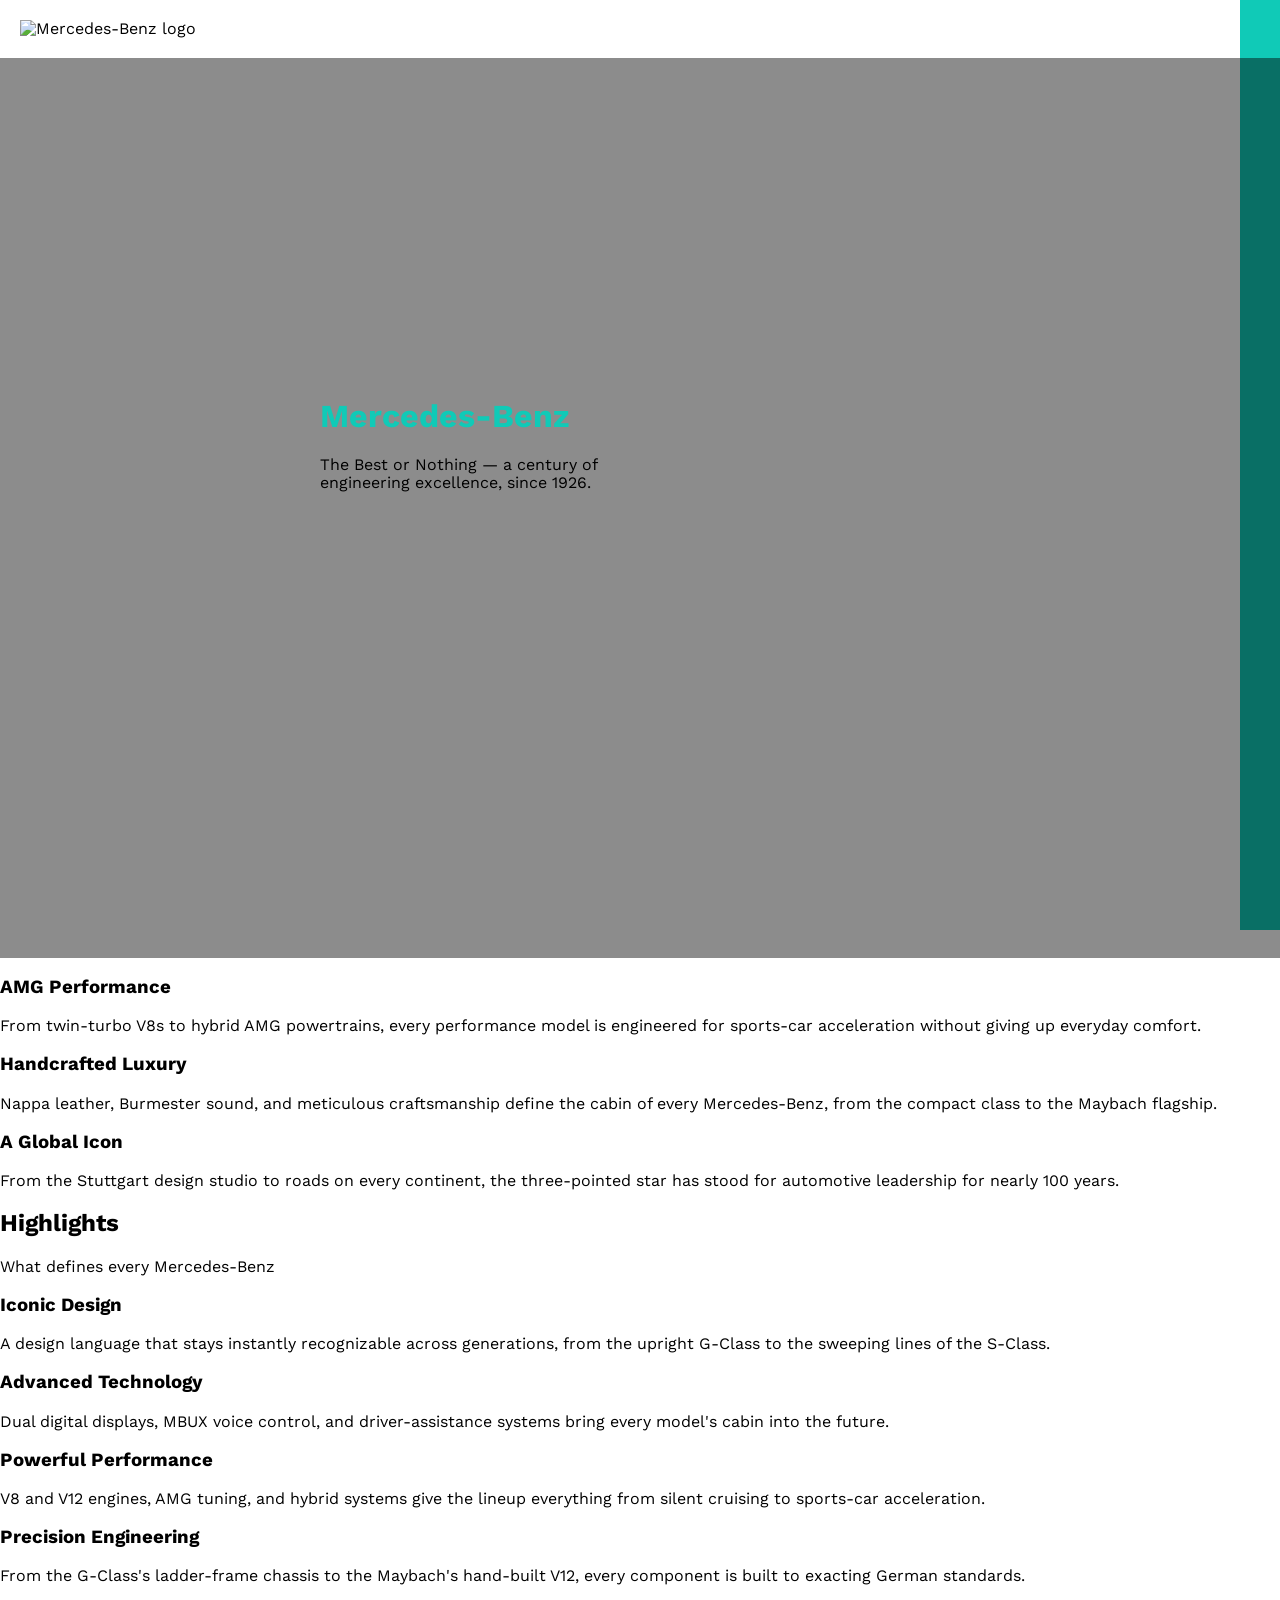
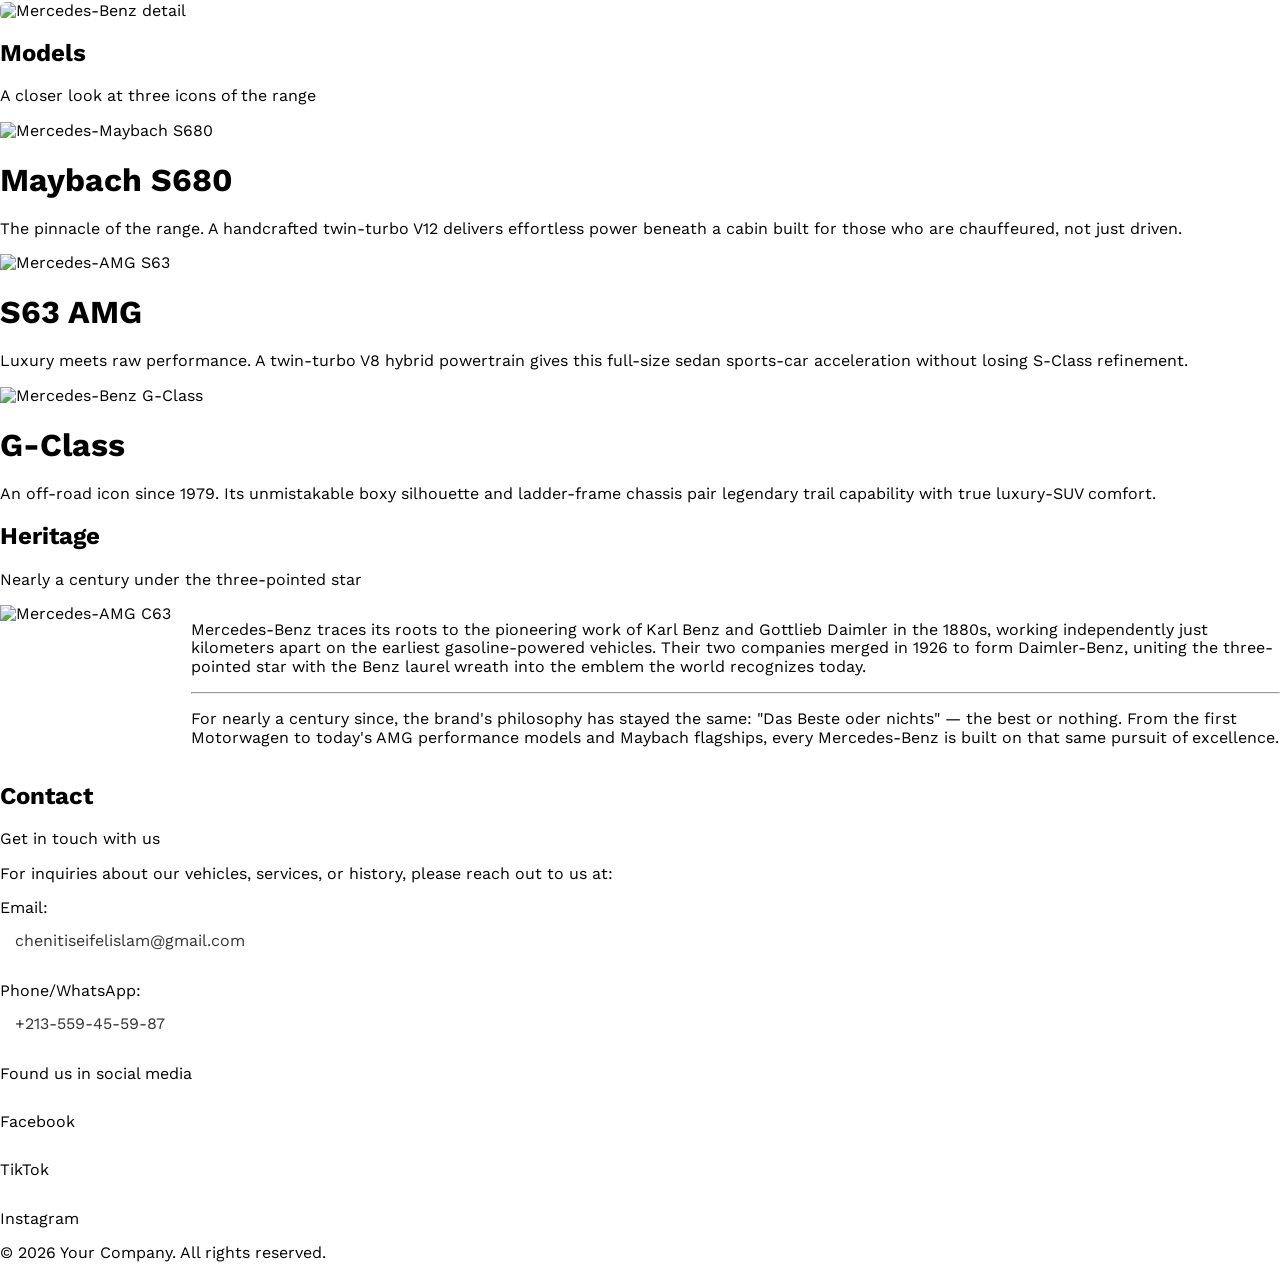
==== index.html @ ce95c252 "Update index.html" ====
<!doctype html>
<html lang="en">
  <head>
    <meta charset="UTF-8" />
    <meta name="viewport" content="width=device-width, initial-scale=1.0">
    <title>Mercedes-Benz | Iconic Models</title>
    <!-- main template css file -->
    <link rel="stylesheet" href="css/leon.css" />
    <!-- render all elements normally -->
    <link rel="stylesheet" href="css/normalize.css" />
    <!-- google font -->
    <link rel="preconnect" href="https://fonts.googleapis.com" />
    <link rel="preconnect" href="https://fonts.gstatic.com" crossorigin />
    <link
      href="https://fonts.googleapis.com/css2?family=Work+Sans:ital,wght@0,100..900;1,100..900&display=swap"
      rel="stylesheet"
    />
    <!-- css tailwind -->
    <script src="https://cdn.jsdelivr.net/npm/@tailwindcss/browser@4"></script>
    <script
      src="https://kit.fontawesome.com/24b8c51039.js"
      crossorigin="anonymous"
    ></script>

    <!--
    ===================================================================
    ملاحظة: هاذو القواعد يخدمو بـ !important قصدا. جربنا الـ flex/before/after
    بواسطة Tailwind classes مرتين وماخدموش فالمتصفح الحقيقي متاعك (صورة السيرفيس
    خرجت بالحجم الطبيعي، والـ about بقات column واحد، والمربع التركوازي ماطلعش).
    هاذي القواعد تخدم أكيد مهما كان السبب (leon.css يتضارب، ولا Tailwind ماغلدش
    الـ class). إذا بعتلي leon.css نقدر نلغي هاذ الـ !important وندير نسخة أنظف.
    ===================================================================
  -->
    <style>
      #leading {
        position: relative;
        display: flex !important;
        align-items: center;
        justify-content: center;
        min-height: 100vh;
        overflow: hidden;
      }
      #leading .overlay {
        position: absolute;
        inset: 0;
        background: #000;
        opacity: 0.45;
      }
      #services-content #col1 img {
        max-width: 100% !important;
        width: 100% !important;
        height: auto !important;
        display: block;
        border-radius: 6px;
      }
      #about .about-flex {
        display: flex !important;
        flex-wrap: wrap;
        justify-content: space-between;
        align-items: flex-start;
        gap: 20px;
      }
      #about .about-img-wrap {
        position: relative;
        display: inline-block;
      }
      #about .about-accent-1 {
        position: absolute;
        z-index: -1;
        top: -20px;
        right: -40px;
        width: 120px;
        height: 300px;
        background: #10cab7;
      }
      #about .about-accent-2 {
        position: absolute;
        z-index: -1;
        top: 0;
        right: -20px;
        width: 100px;
        height: 100%;
        background: #10cab7;
      }
      #nav-menu.hidden {
        display: none !important;
      }
    </style>
  </head>
  <body>
    <div class="header">
      <div class="flex items-center justify-between">
        <img
          class="image w-24"
          src="https://pngimg.com/uploads/mercedes_logos/mercedes_logos_PNG1.png"
          alt="Mercedes-Benz logo"
        />
        <div class="relative" id="links">
          <span
            class="icon flex flex-col justify-between w-8 h-5 cursor-pointer items-end"
          >
            <span class="bg-gray-950 w-full h-0.5"></span>
            <span
              class="bg-gray-950 w-3/5 h-0.5 hover:w-full duration-700"
            ></span>
            <span class="bg-gray-950 w-full h-0.5"></span>
          </span>
          <ul id="nav-menu" class="hidden">
            <li><a href="#services">Highlights</a></li>
            <li><a href="#portfolio">Models</a></li>
            <li><a href="#about">Heritage</a></li>
            <li><a href="#contact">Contact</a></li>
          </ul>
        </div>
      </div>
    </div>
    <!-- end header -->

    <!-- start leading section -->
    <div
      id="leading"
      class="bg-[url(https://group.mercedes-benz.com/bilder/karriere/ueber-uns/standorte/ndl-locations/ndl-stuttgart-w1920xh1080-cutout.jpg)] text-white"
    >
      <div class="overlay"></div>
      <div id="intro" class="relative ml-96 text-center max-w-full">
        <h1 id="intro1" class="m-0 text-center">Mercedes-Benz</h1>
        <p class="text-lg m-0 leading-6">
          The Best or Nothing — a century of engineering excellence, since 1926.
        </p>
      </div>
    </div>
    <!-- end leading section -->

    <!-- start Features -->
    <div id="Features" class="pt-[60px] pb-[60px] px-[50px] bg-white">
      <div id="container" class="grid grid-cols-3 gap-4">
        <div id="feat">
          <i id="text" class="fas fa-bolt fa-3x"></i>
          <h3 class="font-extrabold mt-[30px] mb-[30px]">AMG Performance</h3>
          <p class="leading-6 text-[#777] text-lg">
            From twin-turbo V8s to hybrid AMG powertrains, every performance
            model is engineered for sports-car acceleration without giving up
            everyday comfort.
          </p>
        </div>
        <div id="feat">
          <i id="text" class="fas fa-gem fa-3x"></i>
          <h3 class="font-extrabold mt-[30px] mb-[30px]">Handcrafted Luxury</h3>
          <p class="leading-6 text-[#777] text-lg">
            Nappa leather, Burmester sound, and meticulous craftsmanship define
            the cabin of every Mercedes-Benz, from the compact class to the
            Maybach flagship.
          </p>
        </div>
        <div id="feat">
          <i id="text" class="fas fa-globe-asia fa-3x"></i>
          <h3 class="mt-[30px] mb-[30px] font-extrabold">A Global Icon</h3>
          <p class="leading-6 text-[#777] text-lg">
            From the Stuttgart design studio to roads on every continent, the
            three-pointed star has stood for automotive leadership for nearly
            100 years.
          </p>
        </div>
      </div>
    </div>
    <!-- end features -->

    <!-- start services -->
    <div id="services" class="pt-[60px] pb-[60px] bg-[#f6f6f6]">
      <div id="container">
        <h2
          id="special-heading"
          class="text-[#ebeced] text-8xl text-center font-extrabold tracking-wide m-0"
        >
          Highlights
        </h2>
        <p class="mt-[-30px] text-center text-[#797979]">
          What defines every Mercedes-Benz
        </p>
        <div
          id="services-content"
          class="grid md:grid-cols-[repeat(auto-fill,minmax(400px,1fr))] gap-4 mt-[100px]"
        >
          <div id="col" class="col-span-2 grid grid-cols-2 gap-3">
            <!-- start service -->
            <div id="src" class="flex mb-[40px]">
              <i class="text-[#10cab7] basis-40 fas fa-palette fa-2x"></i>
              <div id="text1" class="flex-1">
                <h3 class="mb-[20px]">Iconic Design</h3>
                <p class="text-[#777] font-light text-base/6">
                  A design language that stays instantly recognizable across
                  generations, from the upright G-Class to the sweeping lines of
                  the S-Class.
                </p>
              </div>
            </div>
            <div id="src" class="flex mb-[40px]">
              <i class="text-[#10cab7] basis-40 fas fa-microchip fa-2x"></i>
              <div id="text1" class="flex-1">
                <h3 class="mb-[20px]">Advanced Technology</h3>
                <p class="text-[#777] font-light text-base/6">
                  Dual digital displays, MBUX voice control, and
                  driver-assistance systems bring every model's cabin into the
                  future.
                </p>
              </div>
            </div>
            <div id="src" class="flex mb-[40px]">
              <i class="text-[#10cab7] basis-40 fas fa-gauge-high fa-2x"></i>
              <div id="text1" class="flex-1">
                <h3 class="mb-[20px]">Powerful Performance</h3>
                <p class="text-[#777] font-light text-base/6">
                  V8 and V12 engines, AMG tuning, and hybrid systems give the
                  lineup everything from silent cruising to sports-car
                  acceleration.
                </p>
              </div>
            </div>
            <div id="src" class="flex mb-[40px]">
              <i class="text-[#10cab7] basis-40 fas fa-pencil-ruler fa-2x"></i>
              <div id="text1" class="flex-1">
                <h3 class="mb-[20px]">Precision Engineering</h3>
                <p class="text-[#777] font-light text-base/6">
                  From the G-Class's ladder-frame chassis to the Maybach's
                  hand-built V12, every component is built to exacting German
                  standards.
                </p>
              </div>
            </div>
          </div>
          <div
            id="col1"
            class="text-center relative after:content[''] z-20 w-[280px] object-cover block rounded-xs ease-cubic-bezier(0.4, 0, 1, 1) transition-shadow transition-transform duration-300 hover:shadow-lg hover:scale-[1.05]"
          >
            <!-- ⚠️ هاذي كانت الصورة لي طلعت جبل كبير: الملف "photo_2026-07-30_19-15-03.jpg" في مسارك المحلي
               راهو فعلا صورة جبل، ماشي سيارة. بدلها بصورة مرسيدس باش تبان صح، الحجم دابا محكوم فيه. -->
            <img
              src="https://encrypted-tbn0.gstatic.com/images?q=tbn:ANd9GcRVw_ZmyvzG6vweEqPWI_PV7FlC_-JJWz1osAmRLnWYPA&s=10"
              alt="Mercedes-Benz detail"
            />
          </div>
        </div>
      </div>
    </div>
    <!-- end service -->
    <!-- start Portfolio -->
    <div id="portfolio" class="pt-[60px] pb-[60px] bg-[#f6f6f6] text-center">
      <div id="container">
        <h2
          id="special-heading"
          class="text-[#ebeced] text-8xl text-center font-extrabold tracking-wide m-5"
        >
          Models
        </h2>
        <p class="mt-[-30px] text-center text-[#797979]">
          A closer look at three icons of the range
        </p>
        <div
          id="portfolio-content"
          class="grid md:grid-cols-[repeat(auto-fill,minmax(500px,1fr))] gap-3 mt-[80px]"
        >
          <div
            id="colm"
            class="col-span-3 grid grid-cols-3 gap-3 text-center bg-[#10cab7]"
          >
            <div
              id="src"
              class="m-[40px] p-10 bg-white z-20 w-[400px] object-cover block rounded-xs ease-cubic-bezier(0.4, 0, 1, 1) transition-shadow transition-transform duration-300 hover:shadow-lg hover:scale-[1.05]"
            >
              <img
                src="https://encrypted-tbn0.gstatic.com/images?q=tbn:ANd9GcTvWDLfYeD95-okkOmGOzFgvJ56wzwLYk7psb8Pz3eC8cBP65xWYmjfU96D&s=10"
                alt="Mercedes-Maybach S680"
                style="max-width: 100%; height: auto"
              />
              <div id="card">
                <h1>Maybach S680</h1>
                <p class="text-[#777]">
                  The pinnacle of the range. A handcrafted twin-turbo V12
                  delivers effortless power beneath a cabin built for those who
                  are chauffeured, not just driven.
                </p>
              </div>
            </div>
            <div
              id="src"
              class="m-[40px] p-10 bg-white z-20 w-[400px] object-cover block rounded-xs ease-cubic-bezier(0.4, 0, 1, 1) transition-shadow transition-transform duration-300 hover:shadow-lg hover:scale-[1.05]"
            >
              <img
                src="https://encrypted-tbn0.gstatic.com/images?q=tbn:ANd9GcT4TrvBbTj8wQHS51KYvJJ618ye_A0MgrolU33jnkYosg&s=10"
                alt="Mercedes-AMG S63"
                style="max-width: 100%; height: auto"
              />
              <div id="card">
                <h1>S63 AMG</h1>
                <p class="text-[#777]">
                  Luxury meets raw performance. A twin-turbo V8 hybrid
                  powertrain gives this full-size sedan sports-car acceleration
                  without losing S-Class refinement.
                </p>
              </div>
            </div>
            <div
              id="src"
              class="m-[40px] p-10 bg-white z-20 w-[400px] object-cover block rounded-xs ease-cubic-bezier(0.4, 0, 1, 1) transition-shadow transition-transform duration-300 hover:shadow-lg hover:scale-[1.05]"
            >
              <img
                src="https://encrypted-tbn0.gstatic.com/images?q=tbn:ANd9GcSbl_Mf_9GpAgUsR4iJ3uPsqDpMBJOGz1k072__wopQ1Rlsa8rmXntTL21z&s=10"
                alt="Mercedes-Benz G-Class"
                style="max-width: 100%; height: auto"
              />
              <div id="card">
                <h1>G-Class</h1>
                <p class="text-[#777]">
                  An off-road icon since 1979. Its unmistakable boxy silhouette
                  and ladder-frame chassis pair legendary trail capability with
                  true luxury-SUV comfort.
                </p>
              </div>
            </div>
          </div>
        </div>
      </div>
    </div>
    <!-- end portfolio -->

    <!-- start about -->
    <div id="about" class="pt-[60px] pb-[60px] bg-[#f6f6f6] text-center">
      <div id="container">
        <h2
          class="text-[#ebeced] text-8xl text-center font-extrabold tracking-wide m-5"
        >
          Heritage
        </h2>
        <p class="mt-[-30px] text-center text-[#797979]">
          Nearly a century under the three-pointed star
        </p>
        <div class="about-flex mt-[80px]">
          <div
            class="about-img-wrap m-[40px] p-10 before:absolute before:bg-[#10cab7] before:h-[100%] before:top-0 before:left-0 before:right-0 before:bottom-0 before:w-[100%] before:content['']"
          >
            <img
              class="max-w-full w-[500px] h-[275px] object-cover block rounded-xs ease-cubic-bezier(0.4, 0, 1, 1) transition-shadow transition-transform duration-300 hover:shadow-lg hover:scale-[1.05]"
              style="position: relative; z-index: 1"
              src="https://hips.hearstapps.com/hmg-prod/images/2023-mercedes-amg-c63-s-e-performance-118-65d7969b525e3.jpg?crop=0.742xw:0.628xh;0.207xw,0.204xh&resize=2048:*"
              alt="Mercedes-AMG C63"
            />
          </div>
          <div class="text-left m-[40px]" style="flex: 1; min-width: 280px">
            <p>
              Mercedes-Benz traces its roots to the pioneering work of Karl Benz
              and Gottlieb Daimler in the 1880s, working independently just
              kilometers apart on the earliest gasoline-powered vehicles. Their
              two companies merged in 1926 to form Daimler-Benz, uniting the
              three-pointed star with the Benz laurel wreath into the emblem the
              world recognizes today.
            </p>
            <hr />
            <p>
              For nearly a century since, the brand's philosophy has stayed the
              same: "Das Beste oder nichts" — the best or nothing. From the
              first Motorwagen to today's AMG performance models and Maybach
              flagships, every Mercedes-Benz is built on that same pursuit of
              excellence.
            </p>
          </div>
        </div>
      </div>
    </div>
    <!-- end about -->
    <!-- start contact -->
    <div id="contact" class="pt-[60px] pb-[60px] bg-[#f6f6f6] text-center">
      <div id="container">
        <h2
          class="text-[#ebeced] text-8xl text-center font-extrabold tracking-wide m-5"
        >
          Contact
        </h2>
        <p class="mt-[-50px] text-center text-[#797979]">
          Get in touch with us
        </p>
        <div class="mt-[80px] pt-[60px] pb-[60px] text-center">
          <p class="text-3xl font-extrabold text-[#2c4755]">
            For inquiries about our vehicles, services, or history, please reach
            out to us at:
          </p>
          <div class="mt-[40px] text-lg">
            <p>
              Email:
              <a href="mailto:chenitiseifelislam@gmail.com?subject=Contact"
                ><span class="underline text-blue-600 hover:text-blue-800"
                  >chenitiseifelislam@gmail.com
                </span></a
              >
            </p>
            <p>
              Phone/WhatsApp:
              <a href="tel:+213559455987"
                ><span class="underline text-blue-600 hover:text-blue-800">
                  +213-559-45-59-87</span
                ></a
              >
            </p>
            <div class="flex justify-center items-center gap-6 mt-4">
              <span class="text-sm font-medium gray-700"
                >Found us in social media</span
              >
              <div class="group relative flex flex-col items-center">
                <a
                  href="https://www.facebook.com/share/19PAE3bECD/"
                  class="text-xl"
                >
                  <i class="fa-brands fa-facebook"></i>
                </a>
                <span
                  class="absolute top-8 scale-0 transition-all rounded bg-gray-800 p-2 text-xs text-white group-hover:scale-100 z-10 whitespace-nowrap"
                  >Facebook</span
                >
              </div>
              <div class="group relative flex flex-col items-center">
                <a
                  href="https://www.tiktok.com/@aboud5578?_r=1&_t=ZS-99OyfiSeMpW"
                  class="text-xl"
                >
                  <i class="fa-brands fa-tiktok"></i>
                </a>
                <span
                  class="absolute top-8 scale-0 transition-all rounded bg-gray-800 p-2 text-xs text-white group-hover:scale-100 z-10 whitespace-nowrap"
                  >TikTok</span
                >
              </div>
              <div class="group relative flex flex-col items-center">
                <a
                  href="https://www.instagram.com/seif._.7?igsi=MWlhbWY3bTNmczl5Yw=="
                  class="text-xl"
                >
                  <i class="fa-brands fa-instagram"></i>
                </a>
                <span
                  class="absolute top-8 scale-0 transition-all rounded bg-gray-800 p-2 text-xs text-white group-hover:scale-100 z-10 whitespace-nowrap"
                  >Instagram</span
                >
              </div>
            </div>
          </div>
        </div>
      </div>
    </div>
    <!-- end contact -->
    <!-- start footer -->
    <footer class="bg-[#2c4755] text-white py-10">
      <div class="container mx-auto">
        <p class="text-center">© 2026 Your Company. All rights reserved.</p>
      </div>
    </footer>
    <script>
      const icon = document.querySelector(".icon");
      const menu = document.getElementById("nav-menu");
      icon.addEventListener("click", () => {
        menu.classList.toggle("hidden");
        menu.classList.toggle("flex");
      });
    </script>
  </body>
</html>
---- css/leon.css ----
/* start global rules */
* {
    -webkit-box-sizing: border-box;
    -moz-box-sizing: border-box;
    box-sizing: border-box;
}
body {
    font-family: "work sans", sans-serif;
}
/* end global rules */
/* @media (max-width: 1199px) {
  #col1 {
    display: none;
  }
} */
body {
  min-width: 1200px; /* حط هنا العرض تاع التصميم الأصلي تاعك */
  overflow-x: auto;
}
@media (max-width: 768px) {
  #special-heading {
    font-size: 60px;
  }
  #special-heading + p {
    margin-top: -20px;
  }
  #src {
    flex-direction: column;
    text-align: center;
  }
}
/* small */
@media (min-width: 768px) {
  .container {
    width: 750px;
  }
}
/* medium */
@media (min-width: 992px) {
  .container {
    width: 970px;
  }
}
/* large */
@media (min-width: 1200px) {
  .container {
    width: 1170px;
  }
}
.header {
    padding: 20px;
}
ul {
    list-style: none;
    margin: 0;
    padding: 0;
    background-color: #f6f6f6;
    position: absolute;
    right: 0;
    min-width: 200px;
    top: 30px;
    z-index: 1;
}
ul:hover {
  display: block;
}
ul::before {
  content: "";
    border-width: 10px;
    border-style: solid;
    border-color: transparent transparent #120cf5 transparent;
    position: absolute;
    right: 5px;
    top: -20px;
}
a {
  display: block;
  padding: 15px;
  text-decoration: none;
  color: #333;
  transition: 0.3s;
  -webkit-transition: 0.3s;
  -moz-transition: 0.3s;
  -ms-transition: 0.3s;
  -o-transition: 0.3s;
}
a:hover {
  padding-left: 25px;
}
li:not(:last-child) a {
  border-bottom: 3px solid #EEE;
}
/* end header */
/* start leading section */
#leading {
  height: 500px;
  width: auto;
  position: relative;
}
#intro {
  width: 320px;
  transform: translate(-50%, -50%);
  -webkit-transform: translate(-50%, -50%);
  -moz-transform: translate(-50%, -50%);
  -ms-transform: translate(-50%, -50%);
  -o-transform: translate(-50%, -50%);
}
#intro1 {
  color: #10cab7;
}
#text {
  color: #10cab7;
}
#col1::before {
  content: '';
  position: absolute;
  background-color: #10cab7;
  width: 65px;
  height: calc(100% + 60px);
  right: -25px;
  top: -30px;
  z-index: -1;
}
/* end features */
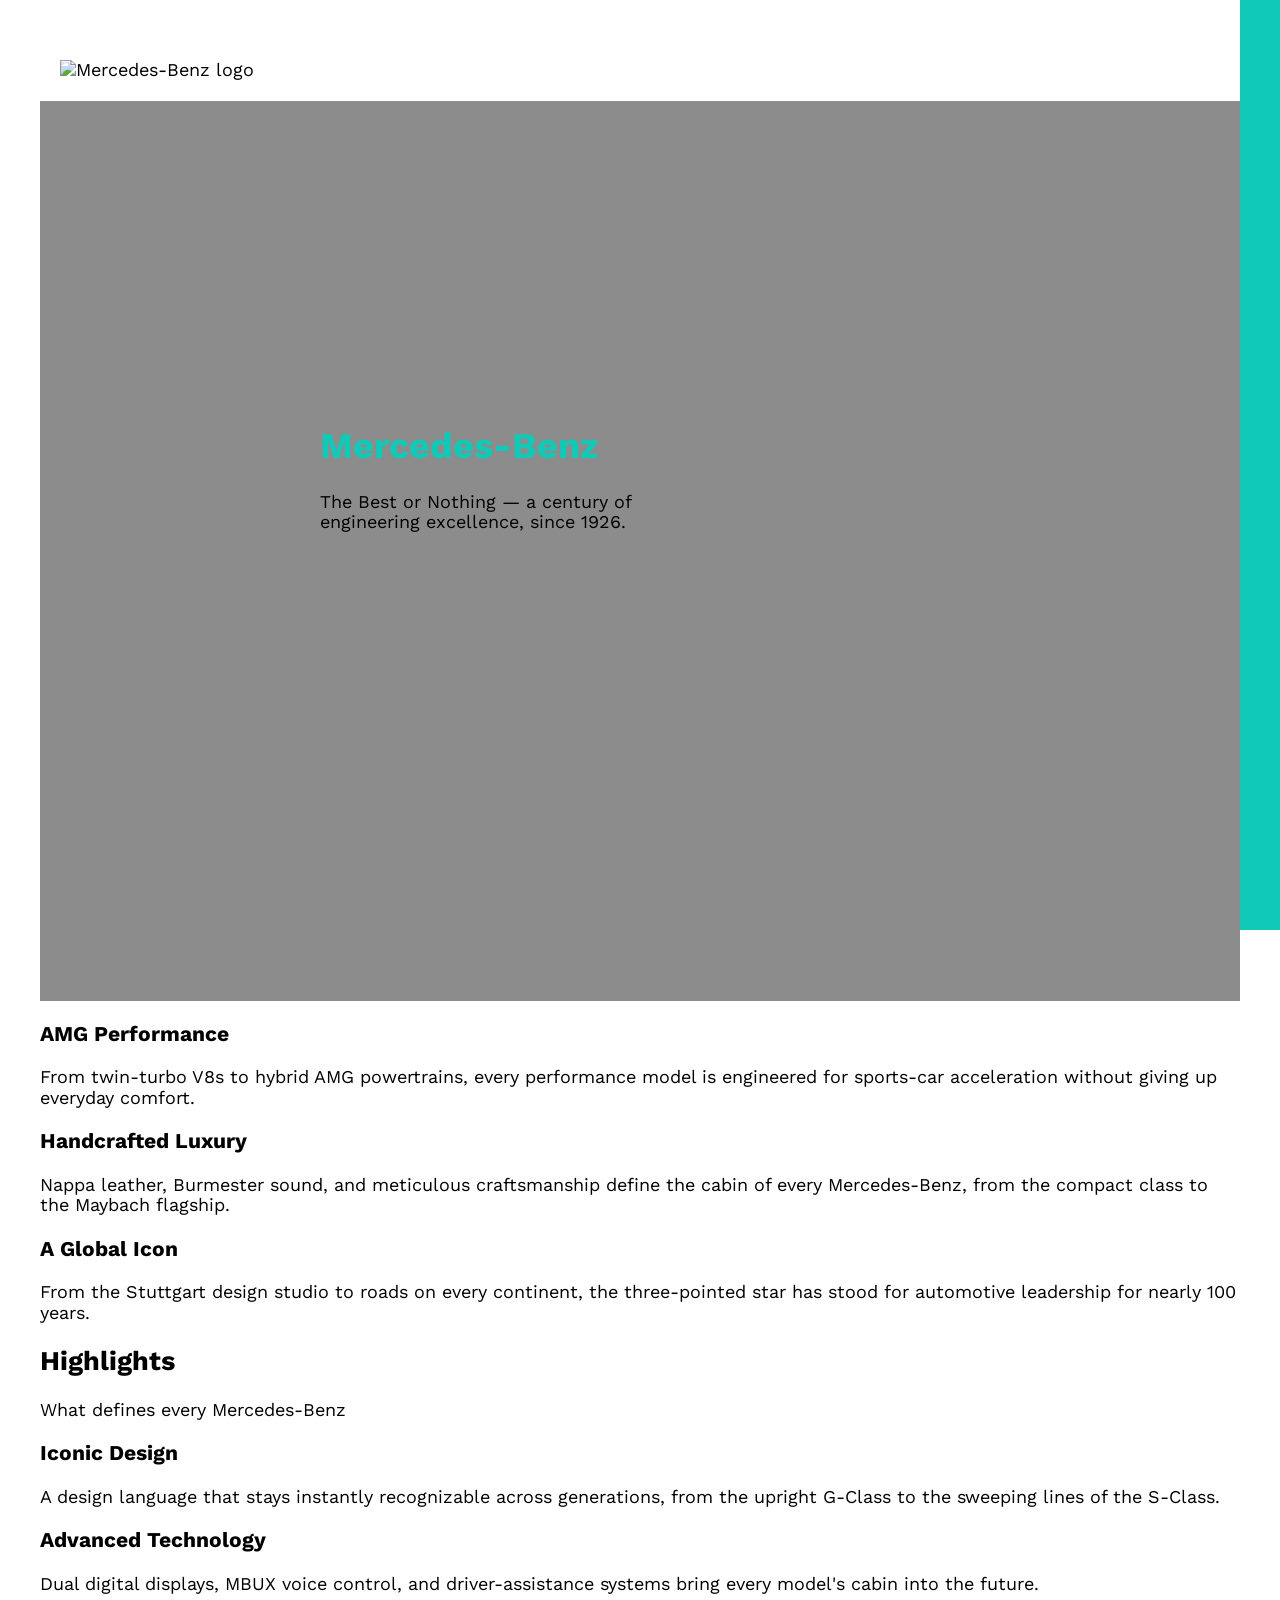
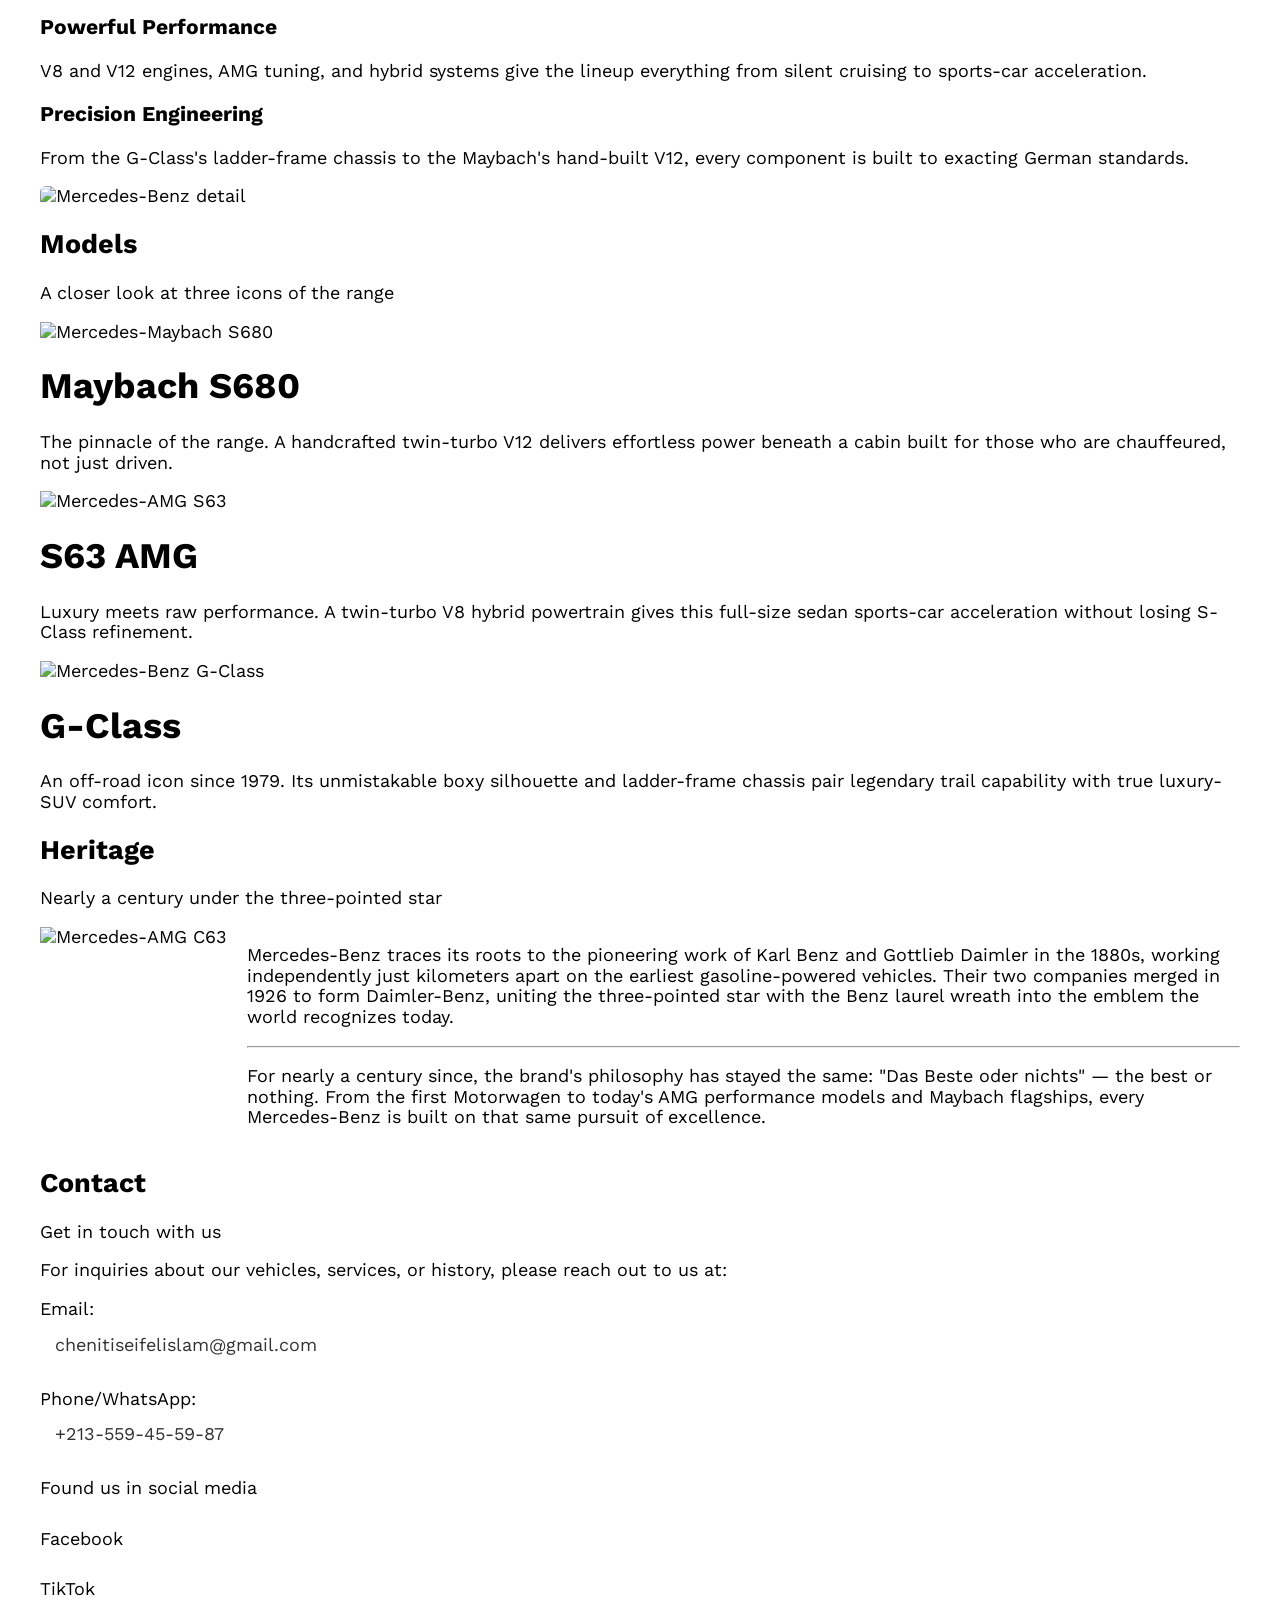
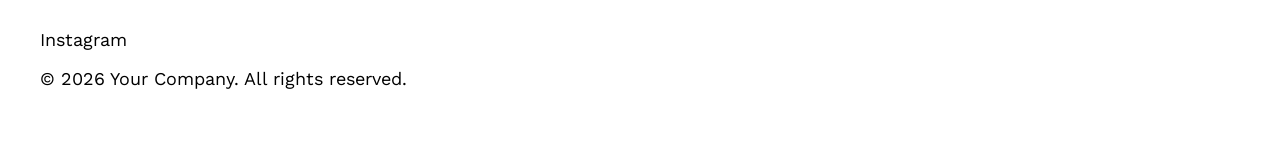
==== commit 3f5bcfdb: "Update index.html" ====
--- a/index.html
+++ b/index.html
@@ -2,7 +2,7 @@
 <html lang="en">
   <head>
     <meta charset="UTF-8" />
-    <meta name="viewport" content="width=device-width, initial-scale=1.0">
+    <meta name="viewport" content="width=device-width, initial-scale=1.0" />
     <title>Mercedes-Benz | Iconic Models</title>
     <!-- main template css file -->
     <link rel="stylesheet" href="css/leon.css" />
@@ -22,15 +22,6 @@
       crossorigin="anonymous"
     ></script>
 
-    <!--
-    ===================================================================
-    ملاحظة: هاذو القواعد يخدمو بـ !important قصدا. جربنا الـ flex/before/after
-    بواسطة Tailwind classes مرتين وماخدموش فالمتصفح الحقيقي متاعك (صورة السيرفيس
-    خرجت بالحجم الطبيعي، والـ about بقات column واحد، والمربع التركوازي ماطلعش).
-    هاذي القواعد تخدم أكيد مهما كان السبب (leon.css يتضارب، ولا Tailwind ماغلدش
-    الـ class). إذا بعتلي leon.css نقدر نلغي هاذ الـ !important وندير نسخة أنظف.
-    ===================================================================
-  -->
     <style>
       #leading {
         position: relative;
@@ -129,8 +120,6 @@
         </p>
       </div>
     </div>
-    <!-- end leading section -->
-
     <!-- start Features -->
     <div id="Features" class="pt-[60px] pb-[60px] px-[50px] bg-white">
       <div id="container" class="grid grid-cols-3 gap-4">
@@ -179,7 +168,7 @@
         </p>
         <div
           id="services-content"
-          class="grid md:grid-cols-[repeat(auto-fill,minmax(400px,1fr))] gap-4 mt-[100px]"
+          class="grid grid-cols-3 gap-4 mt-[100px]"
         >
           <div id="col" class="col-span-2 grid grid-cols-2 gap-3">
             <!-- start service -->
@@ -232,8 +221,6 @@
             id="col1"
             class="text-center relative after:content[''] z-20 w-[280px] object-cover block rounded-xs ease-cubic-bezier(0.4, 0, 1, 1) transition-shadow transition-transform duration-300 hover:shadow-lg hover:scale-[1.05]"
           >
-            <!-- ⚠️ هاذي كانت الصورة لي طلعت جبل كبير: الملف "photo_2026-07-30_19-15-03.jpg" في مسارك المحلي
-               راهو فعلا صورة جبل، ماشي سيارة. بدلها بصورة مرسيدس باش تبان صح، الحجم دابا محكوم فيه. -->
             <img
               src="https://encrypted-tbn0.gstatic.com/images?q=tbn:ANd9GcRVw_ZmyvzG6vweEqPWI_PV7FlC_-JJWz1osAmRLnWYPA&s=10"
               alt="Mercedes-Benz detail"
@@ -243,6 +230,7 @@
       </div>
     </div>
     <!-- end service -->
+
     <!-- start Portfolio -->
     <div id="portfolio" class="pt-[60px] pb-[60px] bg-[#f6f6f6] text-center">
       <div id="container">
@@ -257,7 +245,7 @@
         </p>
         <div
           id="portfolio-content"
-          class="grid md:grid-cols-[repeat(auto-fill,minmax(500px,1fr))] gap-3 mt-[80px]"
+          class="grid grid-cols-3 gap-3 mt-[80px]"
         >
           <div
             id="colm"
@@ -367,6 +355,7 @@
       </div>
     </div>
     <!-- end about -->
+
     <!-- start contact -->
     <div id="contact" class="pt-[60px] pb-[60px] bg-[#f6f6f6] text-center">
       <div id="container">
@@ -394,8 +383,7 @@
             </p>
             <p>
               Phone/WhatsApp:
-              <a href="tel:+213559455987"
-                ><span class="underline text-blue-600 hover:text-blue-800">
+              <a href="tel:+213559455987"><span class="underline text-blue-600 hover:text-blue-800">
                   +213-559-45-59-87</span
                 ></a
               >
@@ -413,8 +401,7 @@
                 </a>
                 <span
                   class="absolute top-8 scale-0 transition-all rounded bg-gray-800 p-2 text-xs text-white group-hover:scale-100 z-10 whitespace-nowrap"
-                  >Facebook</span
-                >
+                  >Facebook</span>
               </div>
               <div class="group relative flex flex-col items-center">
                 <a
@@ -446,12 +433,14 @@
       </div>
     </div>
     <!-- end contact -->
+
     <!-- start footer -->
     <footer class="bg-[#2c4755] text-white py-10">
       <div class="container mx-auto">
         <p class="text-center">© 2026 Your Company. All rights reserved.</p>
       </div>
     </footer>
+
     <script>
       const icon = document.querySelector(".icon");
       const menu = document.getElementById("nav-menu");
@@ -462,3 +451,4 @@
     </script>
   </body>
 </html>
+    <!-- end leading section -->
--- a/css/leon.css
+++ b/css/leon.css
@@ -6,6 +6,8 @@
 }
 body {
     font-family: "work sans", sans-serif;
+    min-width: 1200px;
+    overflow-x: auto;
 }
 /* end global rules */
 /* @media (max-width: 1199px) {
@@ -13,9 +15,26 @@
     display: none;
   }
 } */
+/* الكود الافتراضي هنا يكون مخصصاً للهواتف (الشاشات الصغيرة) */
 body {
-  min-width: 1200px; /* حط هنا العرض تاع التصميم الأصلي تاعك */
-  overflow-x: auto;
+    font-size: 14px;
+    padding: 10px;
+}
+
+
+/* 📱 للأجهزة اللوحية (التابلت) - الشاشات الأكبر من 640 بكسل */
+@media (min-width: 640px) {
+    body {
+        font-size: 16px;
+    }
+}
+
+/* 💻 لأجهزة الحواسيب (الاب توب) - الشاشات الأكبر من 1024 بكسل */
+@media (min-width: 1024px) {
+    body {
+        font-size: 18px;
+        padding: 40px;
+    }
 }
 @media (max-width: 768px) {
   #special-heading {
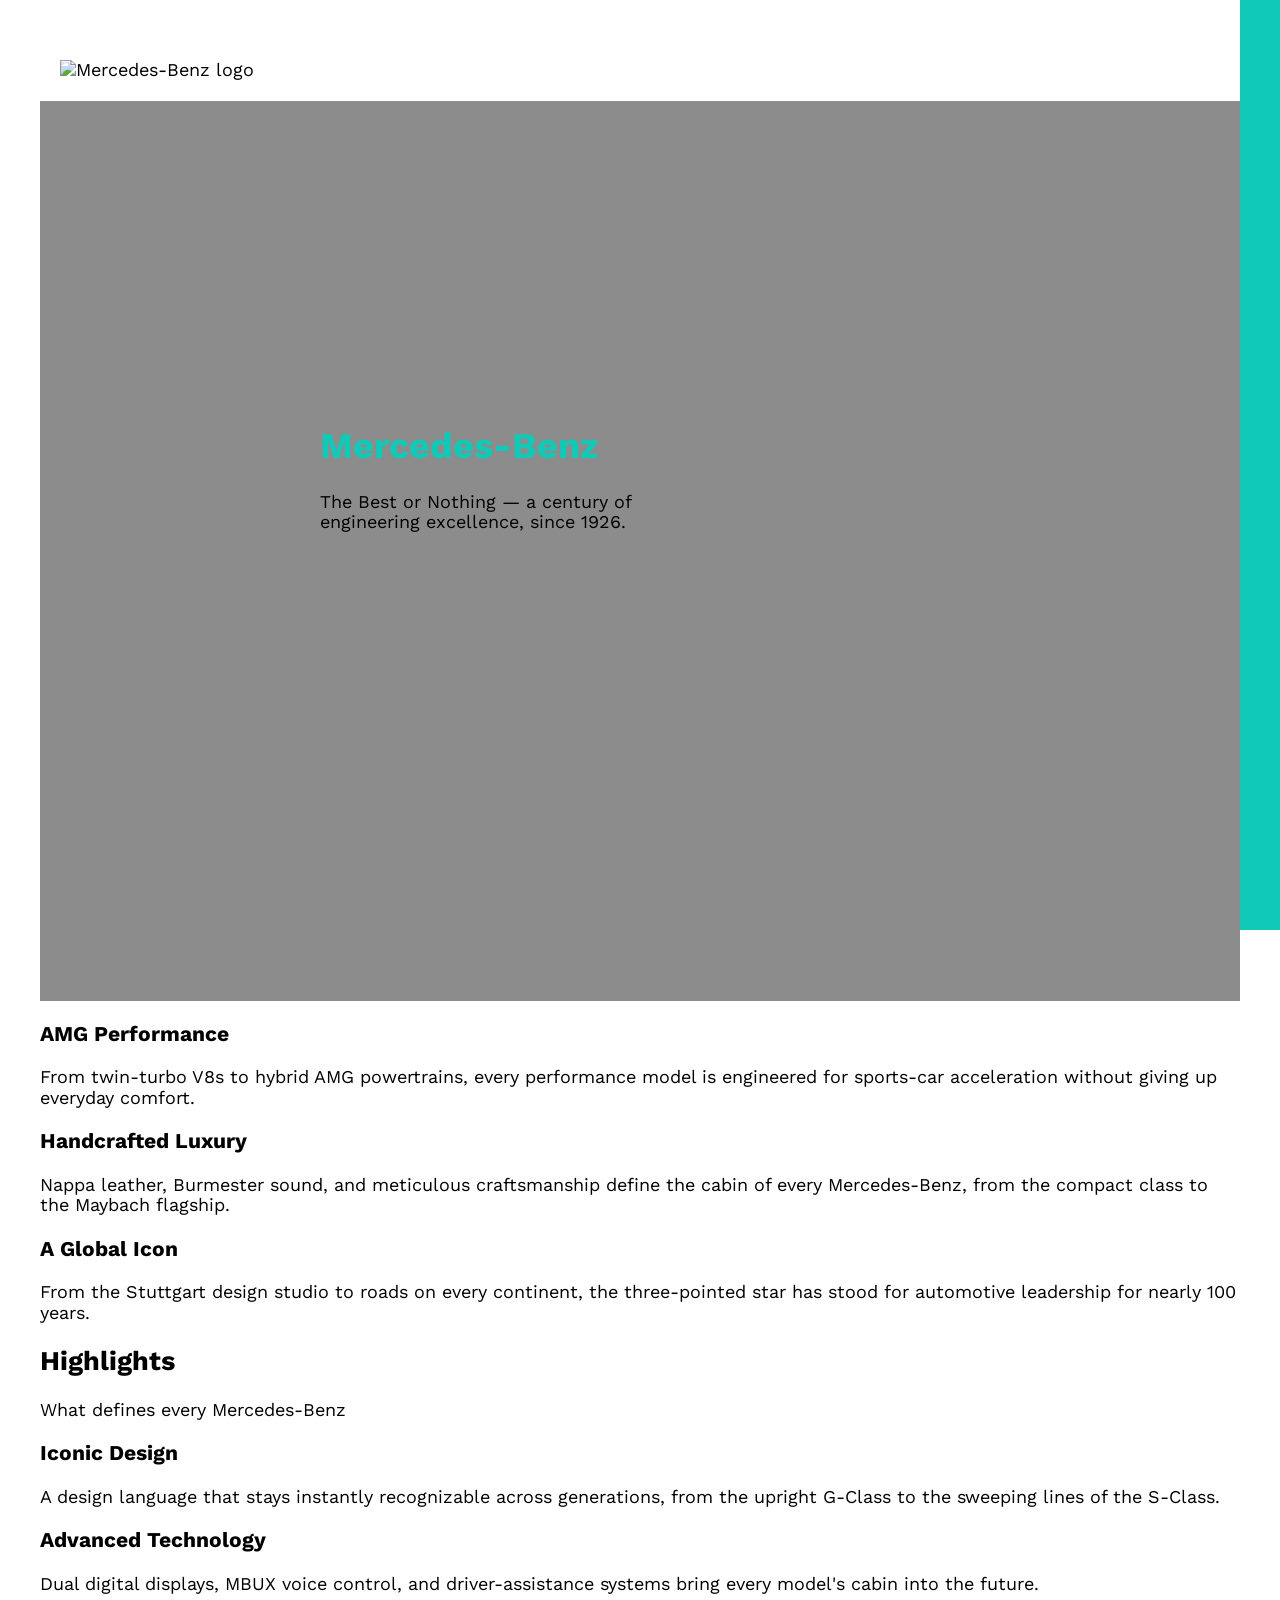
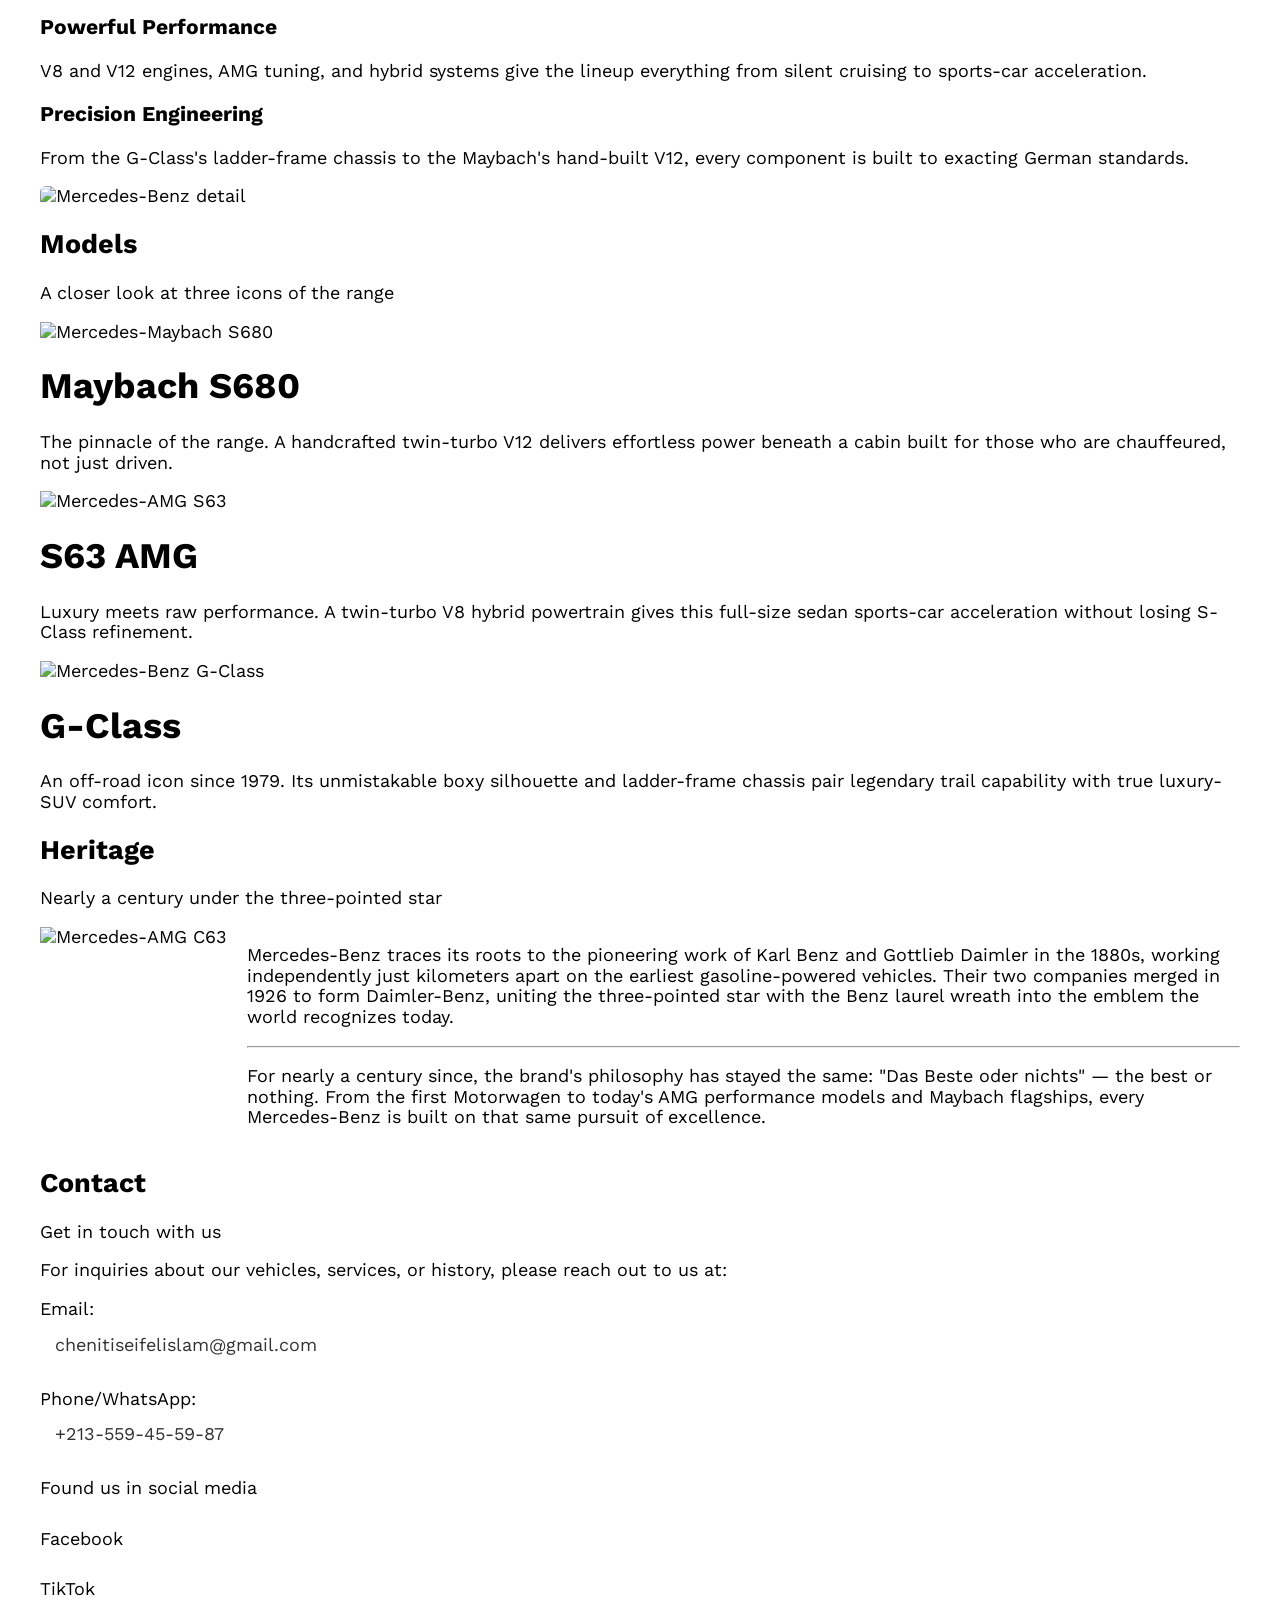
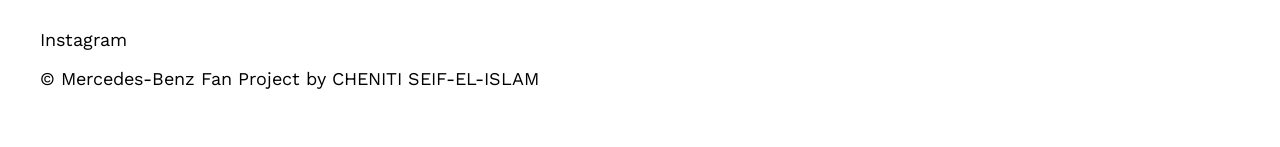
==== commit 0aeeca88: "Update index.html" ====
--- a/index.html
+++ b/index.html
@@ -437,7 +437,7 @@
     <!-- start footer -->
     <footer class="bg-[#2c4755] text-white py-10">
       <div class="container mx-auto">
-        <p class="text-center">© 2026 Your Company. All rights reserved.</p>
+        <p class="text-center">© Mercedes-Benz Fan Project by CHENITI SEIF-EL-ISLAM</p>
       </div>
     </footer>
 
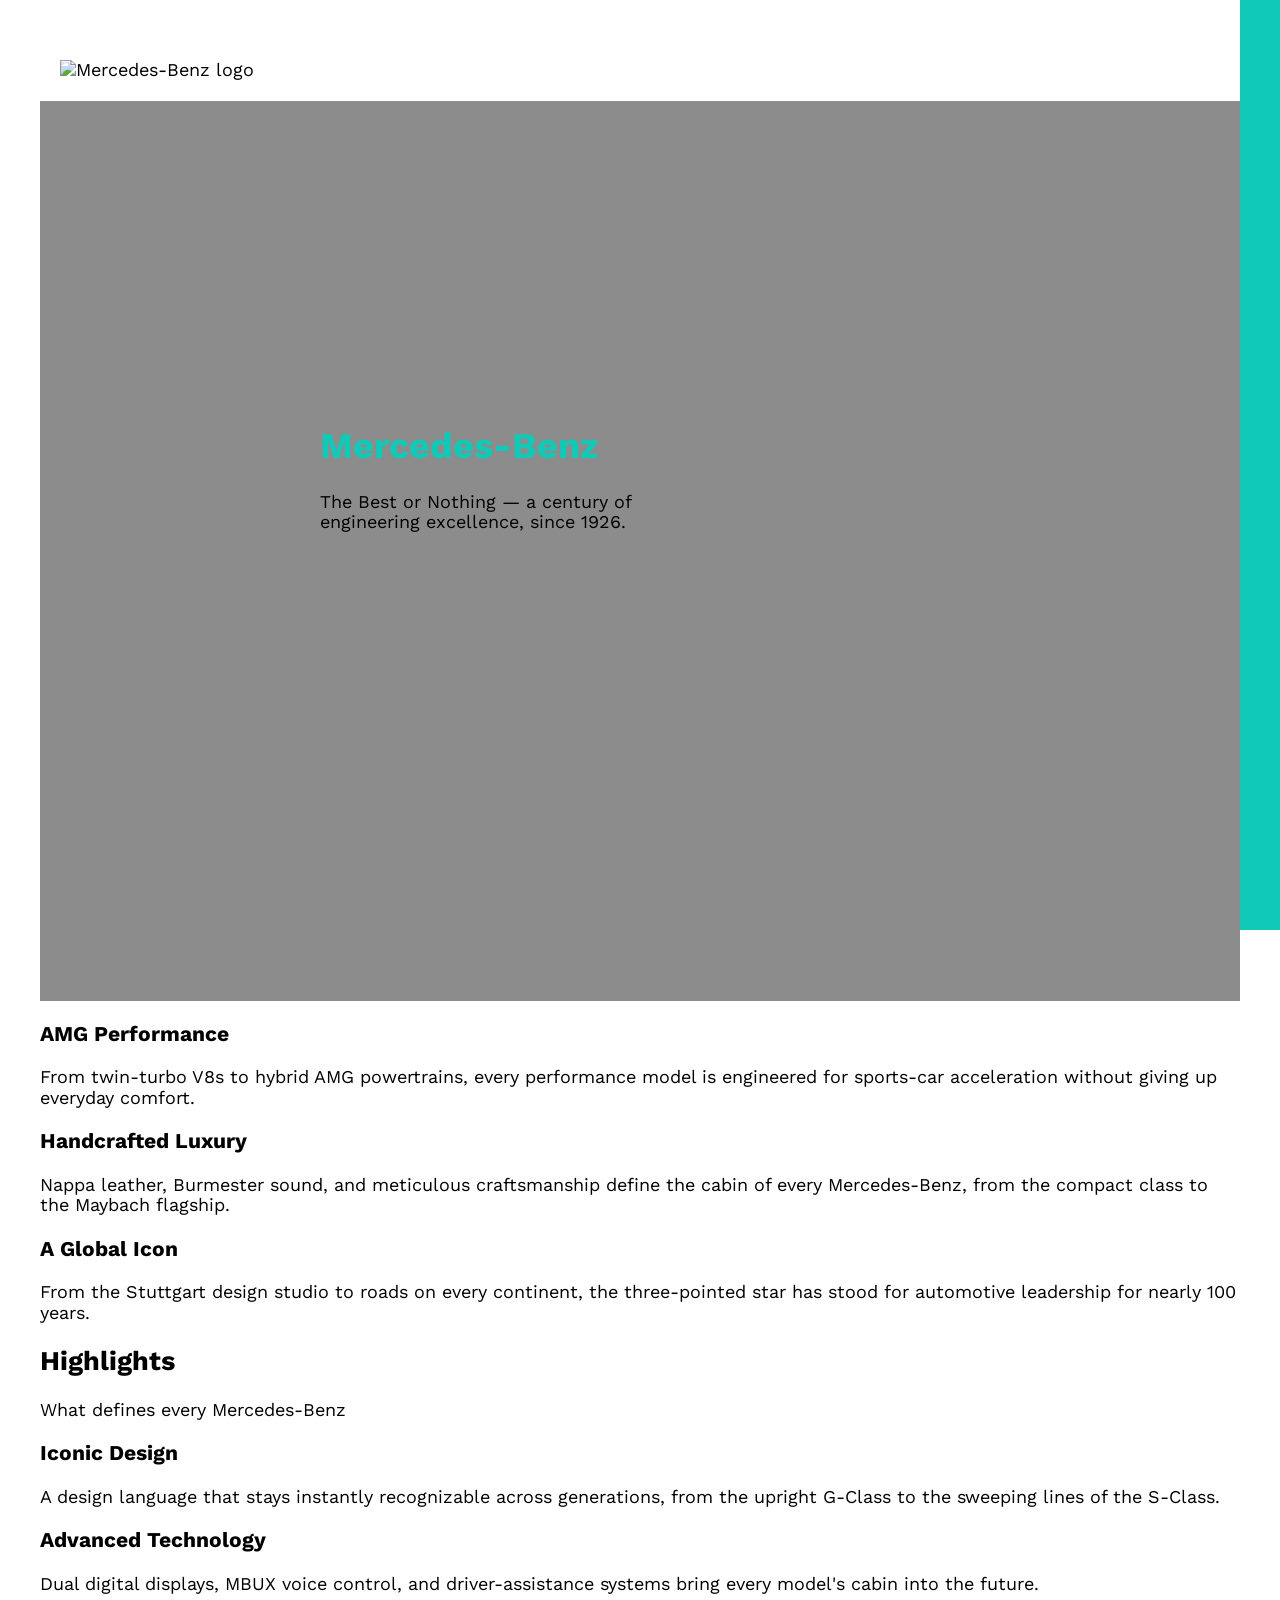
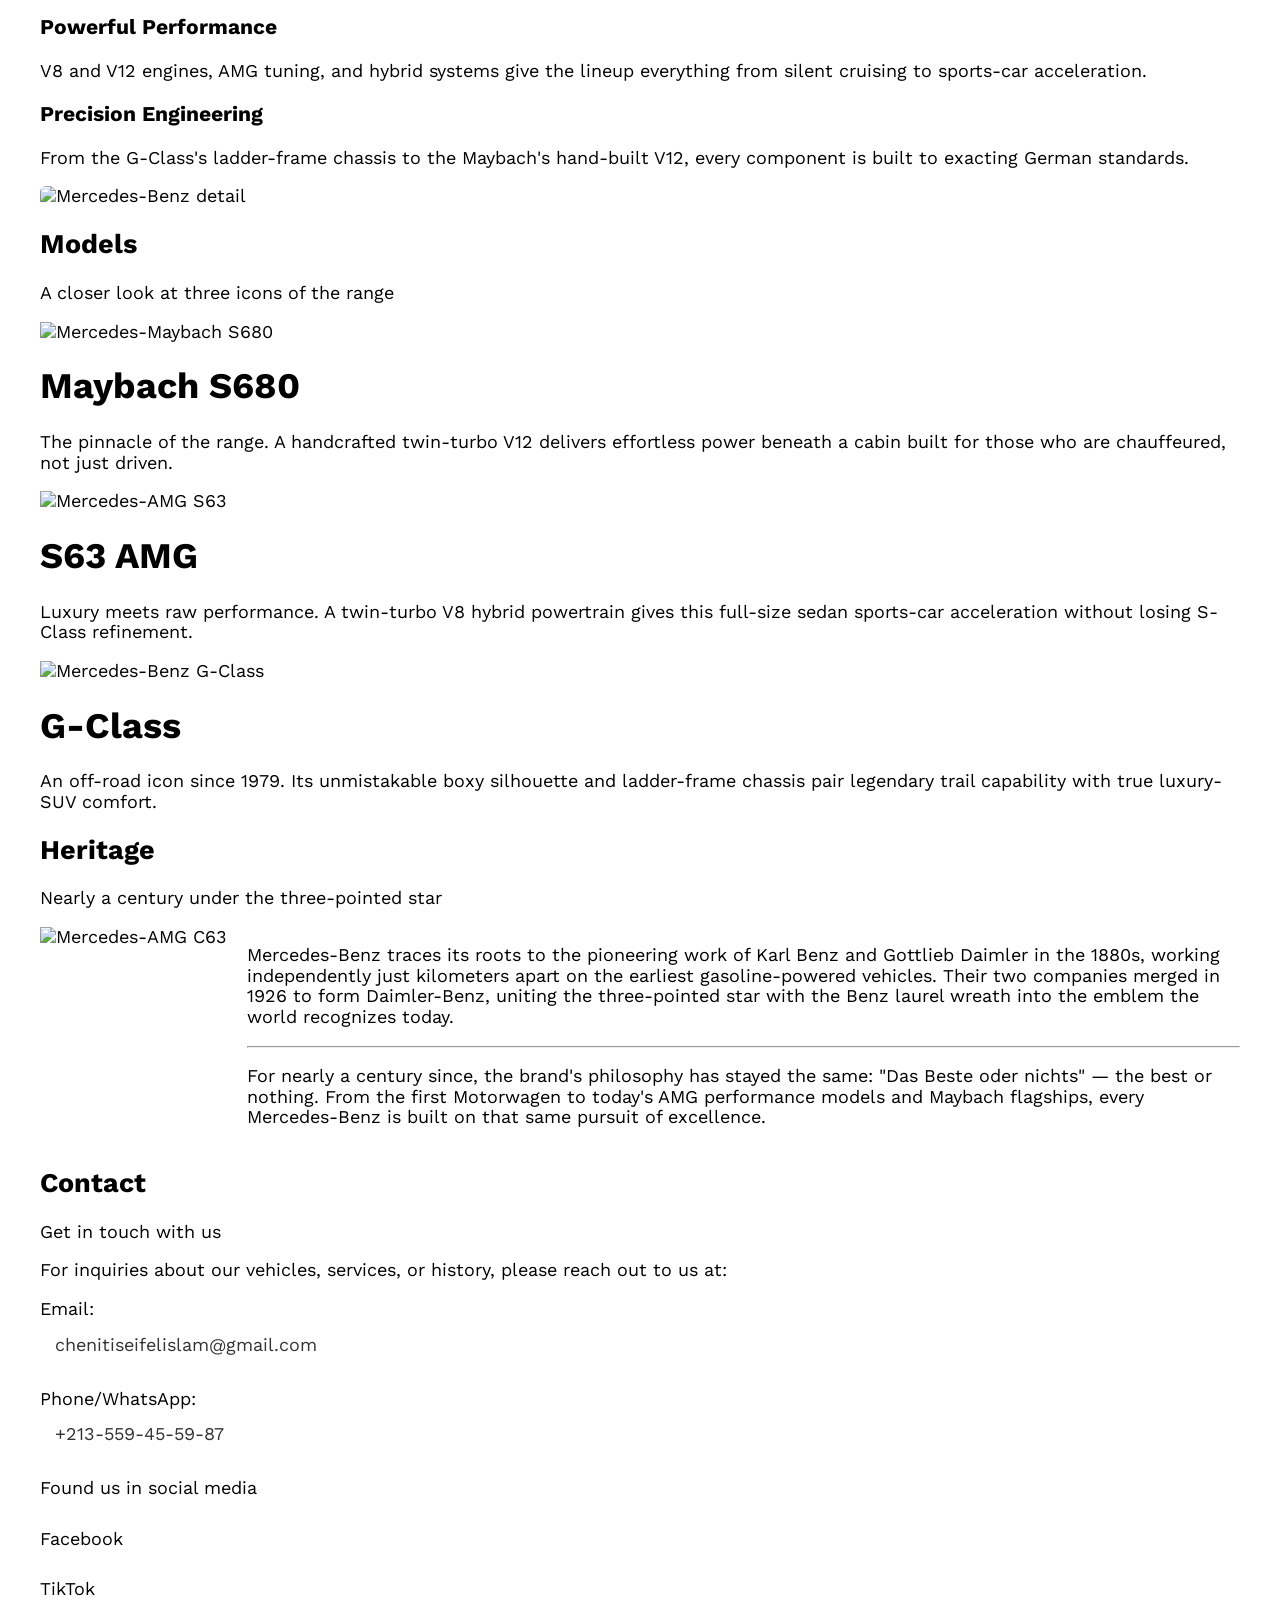
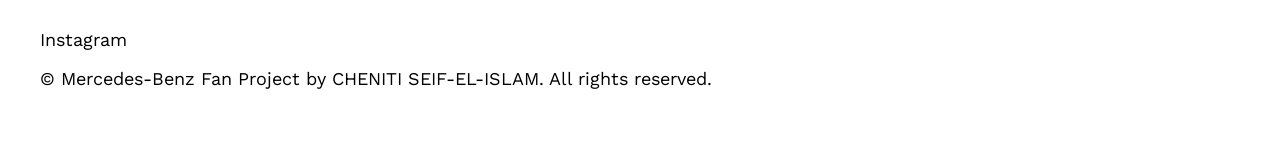
==== commit ab7e3137: "Update index.html" ====
--- a/index.html
+++ b/index.html
@@ -437,7 +437,7 @@
     <!-- start footer -->
     <footer class="bg-[#2c4755] text-white py-10">
       <div class="container mx-auto">
-        <p class="text-center">© Mercedes-Benz Fan Project by CHENITI SEIF-EL-ISLAM</p>
+        <p class="text-center">© Mercedes-Benz Fan Project by CHENITI SEIF-EL-ISLAM. All rights reserved.</p>
       </div>
     </footer>
 
